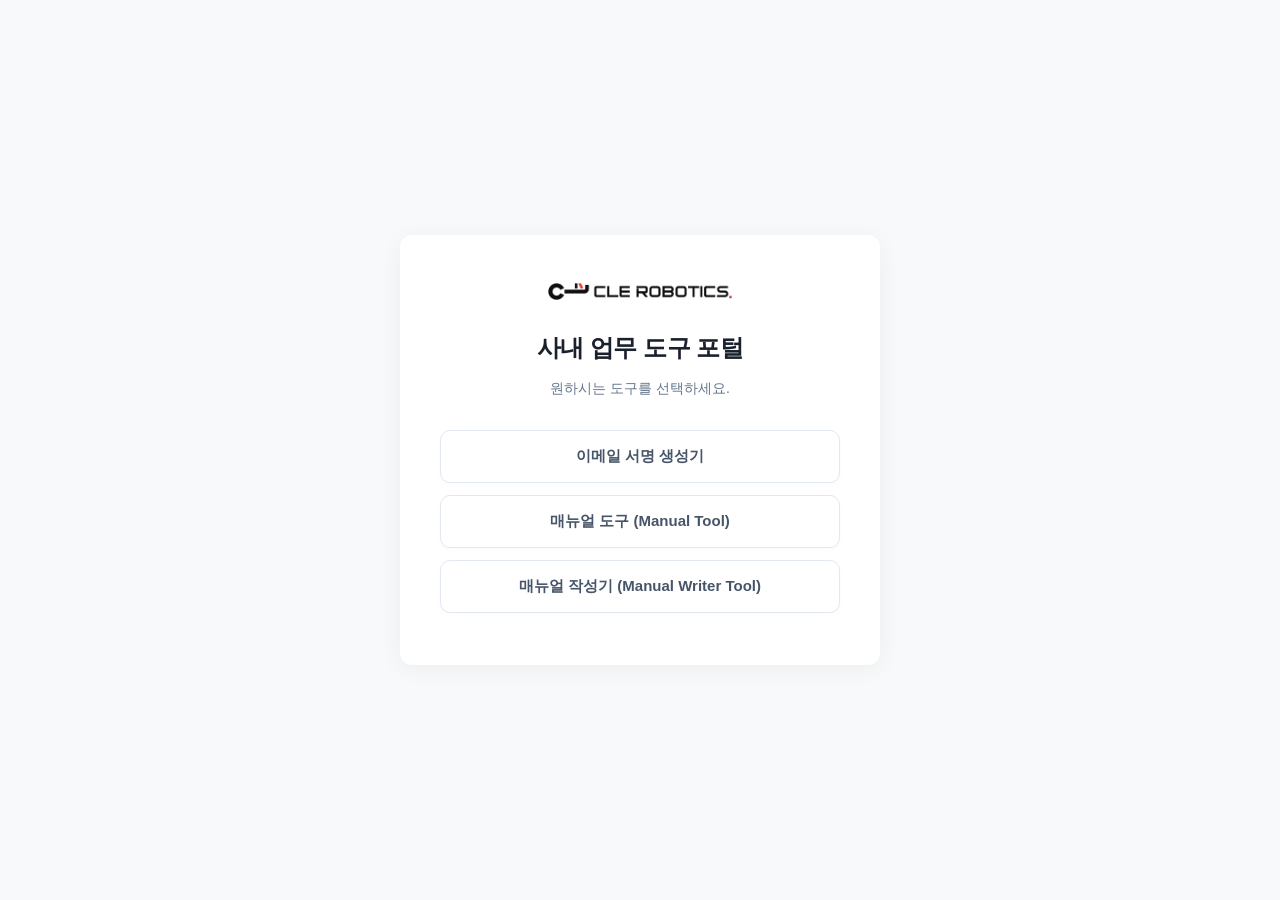
==== index.html @ 5b7124d9 "feat: 매뉴얼 작성기(Manual Writer Tool) 추가 - 포털 index.html 에 매뉴얼 작성기 진입 버튼 추가 - /manual-writer/ 에 마크다운 기반 " ====
<!DOCTYPE html>
<html lang="ko">
<head>
    <meta charset="UTF-8">
    <meta name="viewport" content="width=device-width, initial-scale=1.0">
    <title>CLE Robotics Internal Tools</title>
    <link rel="icon" href="/favicon.ico" />
    <style>
        body {
            font-family: 'Noto Sans KR', sans-serif;
            background-color: #f8f9fb;
            display: flex;
            justify-content: center;
            align-items: center;
            height: 100vh;
            margin: 0;
            color: #333;
        }
        .container {
            background: white;
            padding: 40px;
            border-radius: 12px;
            box-shadow: 0 4px 24px rgba(0,0,0,0.05);
            text-align: center;
            width: 100%;
            max-width: 400px;
        }
        h1 { margin-top: 0; font-size: 24px; color: #1a202c; font-weight: 800; letter-spacing: -0.5px; }
        .logo { max-width: 200px; margin-bottom: 20px; }
        .btn {
            display: block;
            width: 100%;
            padding: 16px;
            margin-bottom: 12px;
            background-color: #ffffff;
            color: #475569;
            text-decoration: none;
            border-radius: 10px;
            font-weight: 700;
            font-size: 15px;
            transition: all 0.2s ease;
            box-sizing: border-box;
            border: 1px solid #e2e8f0;
            box-shadow: 0 2px 4px rgba(0,0,0,0.02);
        }
        .btn:hover {
            background-color: #FF4747;
            color: white;
            border-color: #FF4747;
            transform: translateY(-2px);
            box-shadow: 0 4px 12px rgba(255, 71, 71, 0.2);
        }
    </style>
</head>
<body>
    <div class="container">
        <!-- 깃허브 최상위 폴더에 있는 로고 이미지를 불러옵니다 -->
        <img src="/CLE ROBOTICS logo_Horizontal type.png" alt="CLE Robotics" class="logo">
        
        <h1>사내 업무 도구 포털</h1>
        <p style="color: #64748b; margin-bottom: 32px; font-size: 14px;">원하시는 도구를 선택하세요.</p>
        
        <!-- 폴더 이름이 곧 URL 경로가 됩니다! -->
        <a href="/email-signature/" class="btn">이메일 서명 생성기</a>
        <a href="/manual-tool/" class="btn">매뉴얼 도구 (Manual Tool)</a>
        <a href="/manual-writer/" class="btn">매뉴얼 작성기 (Manual Writer Tool)</a>
    </div>
</body>
</html>
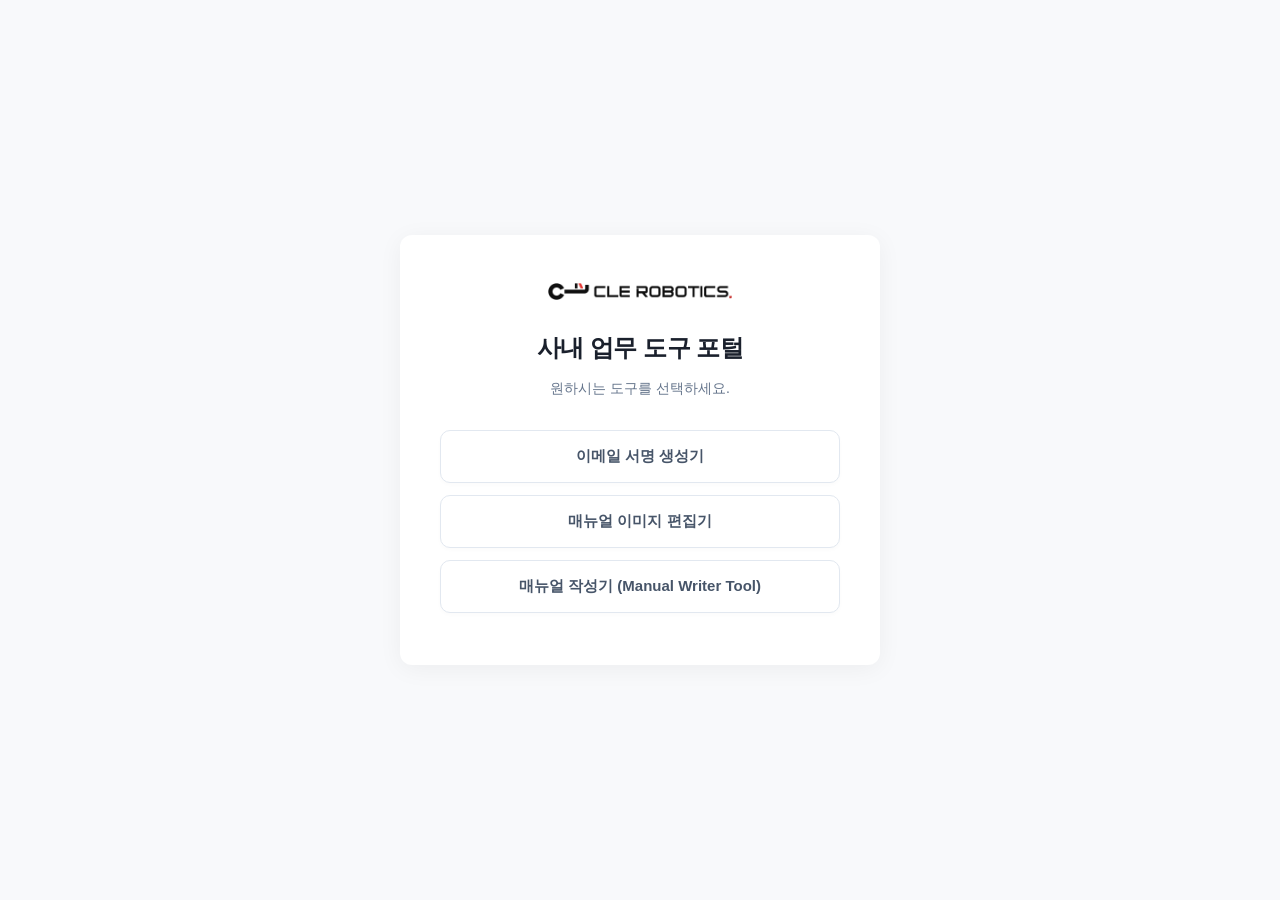
==== commit 534c0c58: "Update index.html" ====
--- a/index.html
+++ b/index.html
@@ -62,7 +62,7 @@
         
         <!-- 폴더 이름이 곧 URL 경로가 됩니다! -->
         <a href="/email-signature/" class="btn">이메일 서명 생성기</a>
-        <a href="/manual-tool/" class="btn">매뉴얼 도구 (Manual Tool)</a>
+        <a href="/manual-tool/" class="btn">매뉴얼 이미지 편집기 </a>
         <a href="/manual-writer/" class="btn">매뉴얼 작성기 (Manual Writer Tool)</a>
     </div>
 </body>
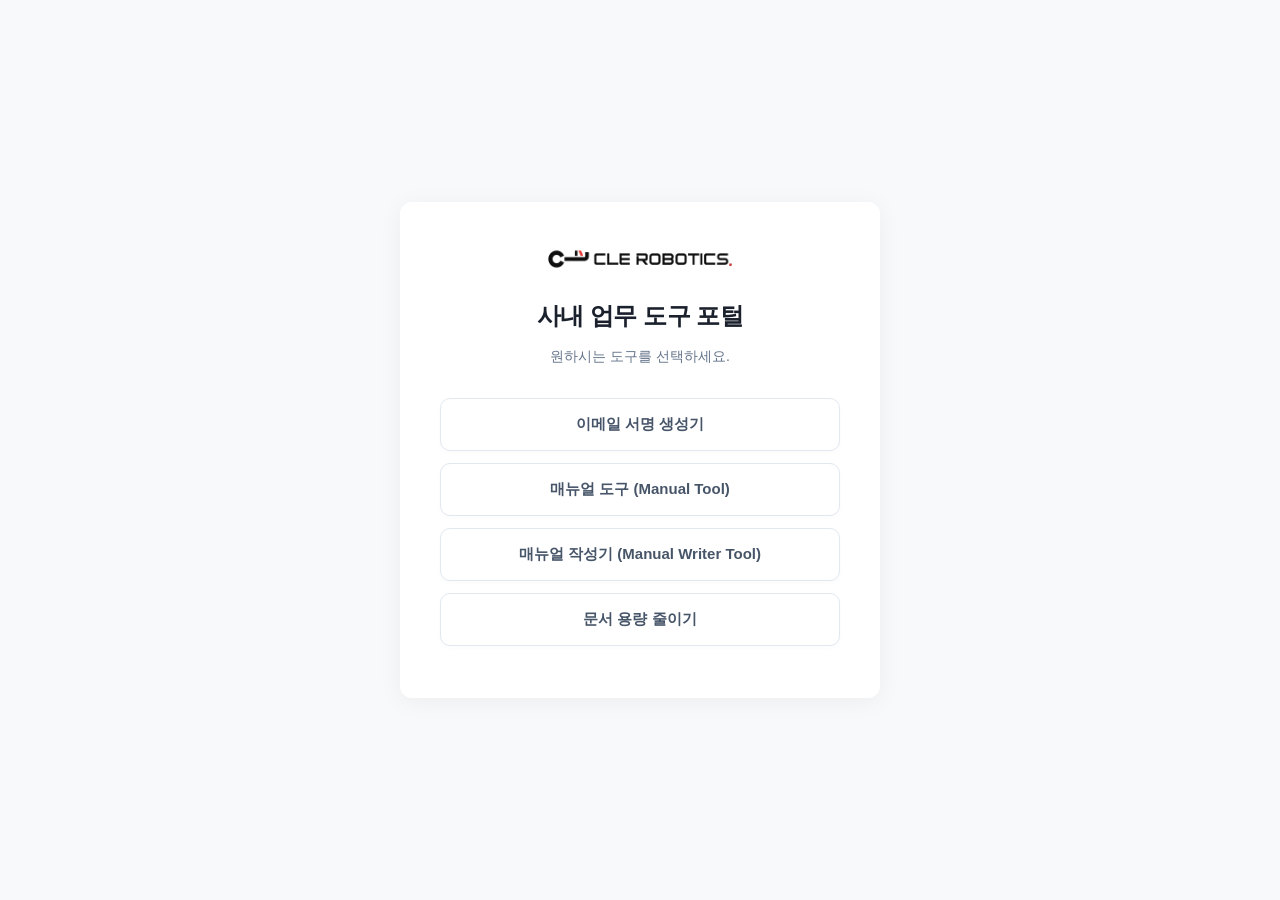
==== commit 96d550fb: "feat: add local pdf compressor" ====
--- a/index.html
+++ b/index.html
@@ -62,8 +62,9 @@
         
         <!-- 폴더 이름이 곧 URL 경로가 됩니다! -->
         <a href="/email-signature/" class="btn">이메일 서명 생성기</a>
-        <a href="/manual-tool/" class="btn">매뉴얼 이미지 편집기 </a>
+        <a href="/manual-tool/" class="btn">매뉴얼 도구 (Manual Tool)</a>
         <a href="/manual-writer/" class="btn">매뉴얼 작성기 (Manual Writer Tool)</a>
+        <a href="/document-compressor/" class="btn">문서 용량 줄이기</a>
     </div>
 </body>
 </html>
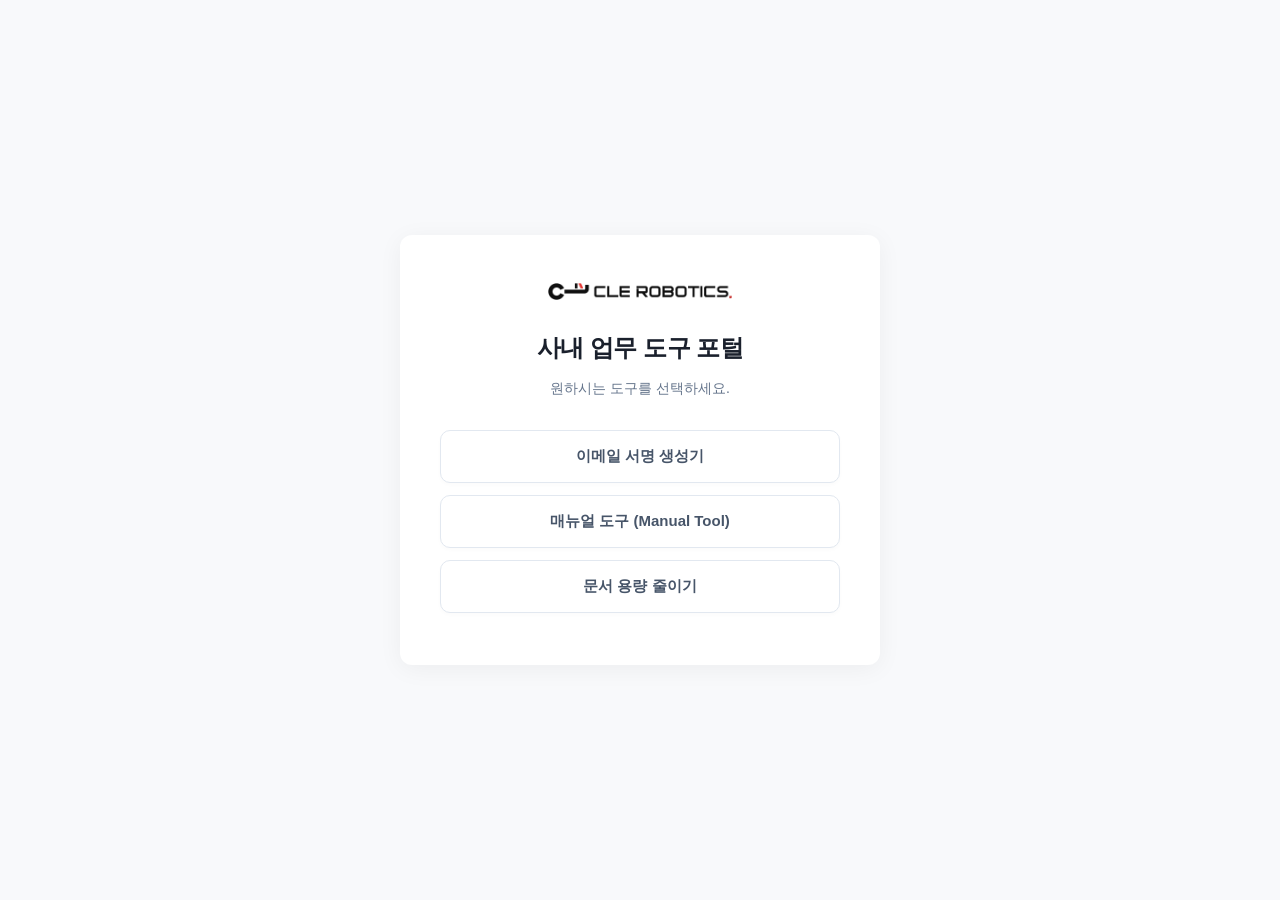
==== commit 4d947f74: "chore: remove manual writer tool" ====
--- a/index.html
+++ b/index.html
@@ -63,7 +63,6 @@
         <!-- 폴더 이름이 곧 URL 경로가 됩니다! -->
         <a href="/email-signature/" class="btn">이메일 서명 생성기</a>
         <a href="/manual-tool/" class="btn">매뉴얼 도구 (Manual Tool)</a>
-        <a href="/manual-writer/" class="btn">매뉴얼 작성기 (Manual Writer Tool)</a>
         <a href="/document-compressor/" class="btn">문서 용량 줄이기</a>
     </div>
 </body>
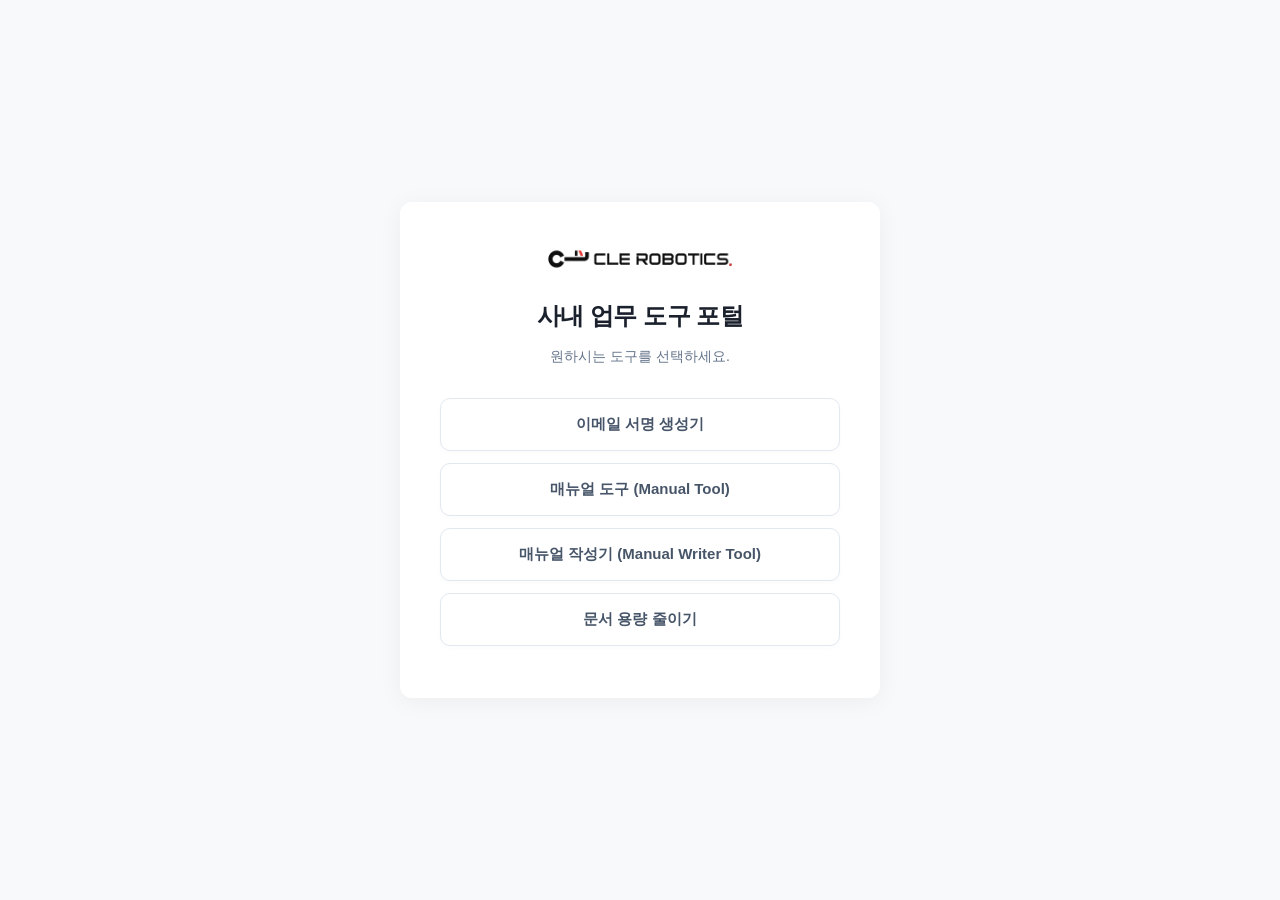
==== commit 4aa3496d: "Revert "chore: remove manual writer tool" This reverts commit 4d947f74fff227092191439d7794113def1f37" ====
--- a/index.html
+++ b/index.html
@@ -63,6 +63,7 @@
         <!-- 폴더 이름이 곧 URL 경로가 됩니다! -->
         <a href="/email-signature/" class="btn">이메일 서명 생성기</a>
         <a href="/manual-tool/" class="btn">매뉴얼 도구 (Manual Tool)</a>
+        <a href="/manual-writer/" class="btn">매뉴얼 작성기 (Manual Writer Tool)</a>
         <a href="/document-compressor/" class="btn">문서 용량 줄이기</a>
     </div>
 </body>
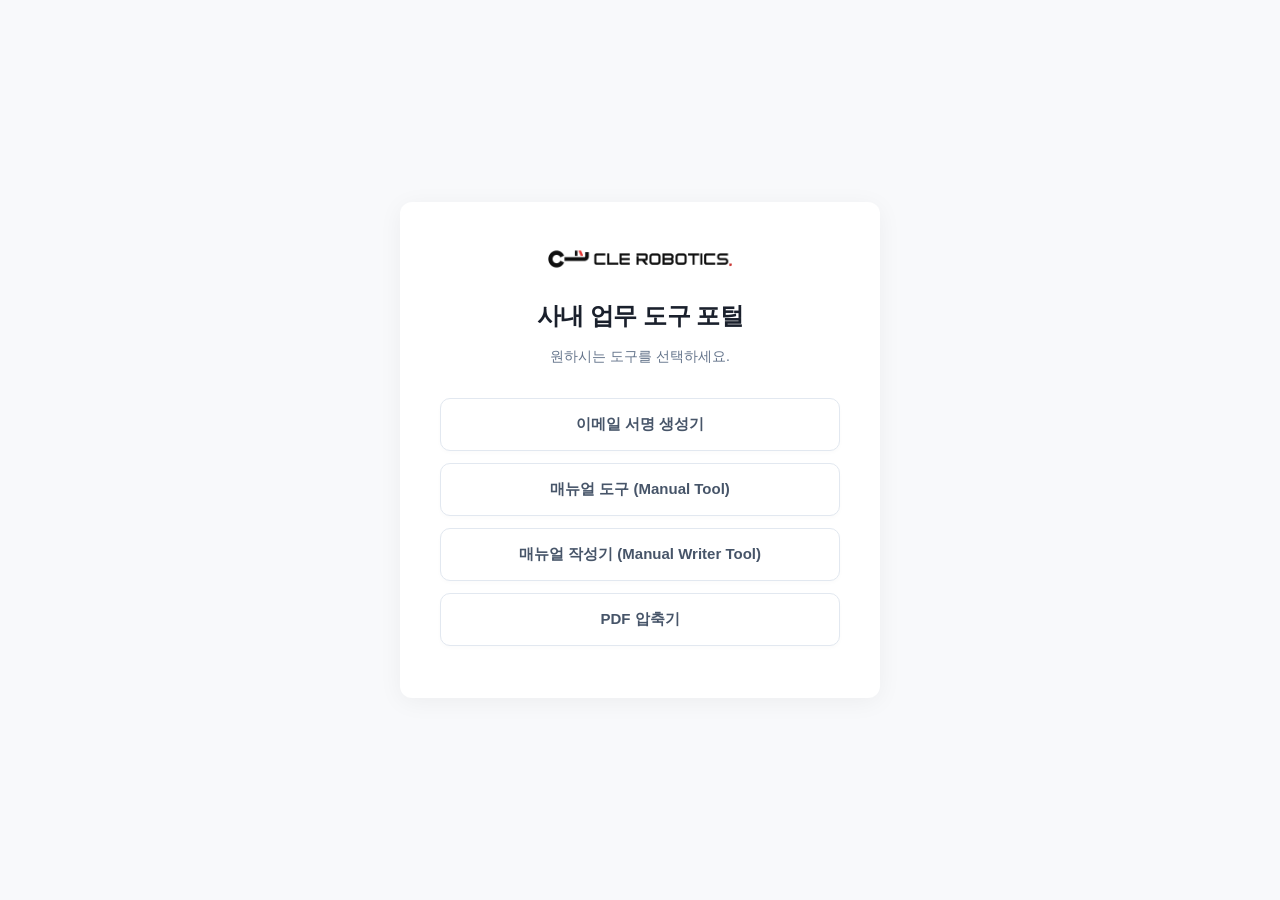
==== commit b3d49cd8: "chore: rename pdf compressor tool" ====
--- a/index.html
+++ b/index.html
@@ -64,7 +64,7 @@
         <a href="/email-signature/" class="btn">이메일 서명 생성기</a>
         <a href="/manual-tool/" class="btn">매뉴얼 도구 (Manual Tool)</a>
         <a href="/manual-writer/" class="btn">매뉴얼 작성기 (Manual Writer Tool)</a>
-        <a href="/document-compressor/" class="btn">문서 용량 줄이기</a>
+        <a href="/document-compressor/" class="btn">PDF 압축기</a>
     </div>
 </body>
 </html>
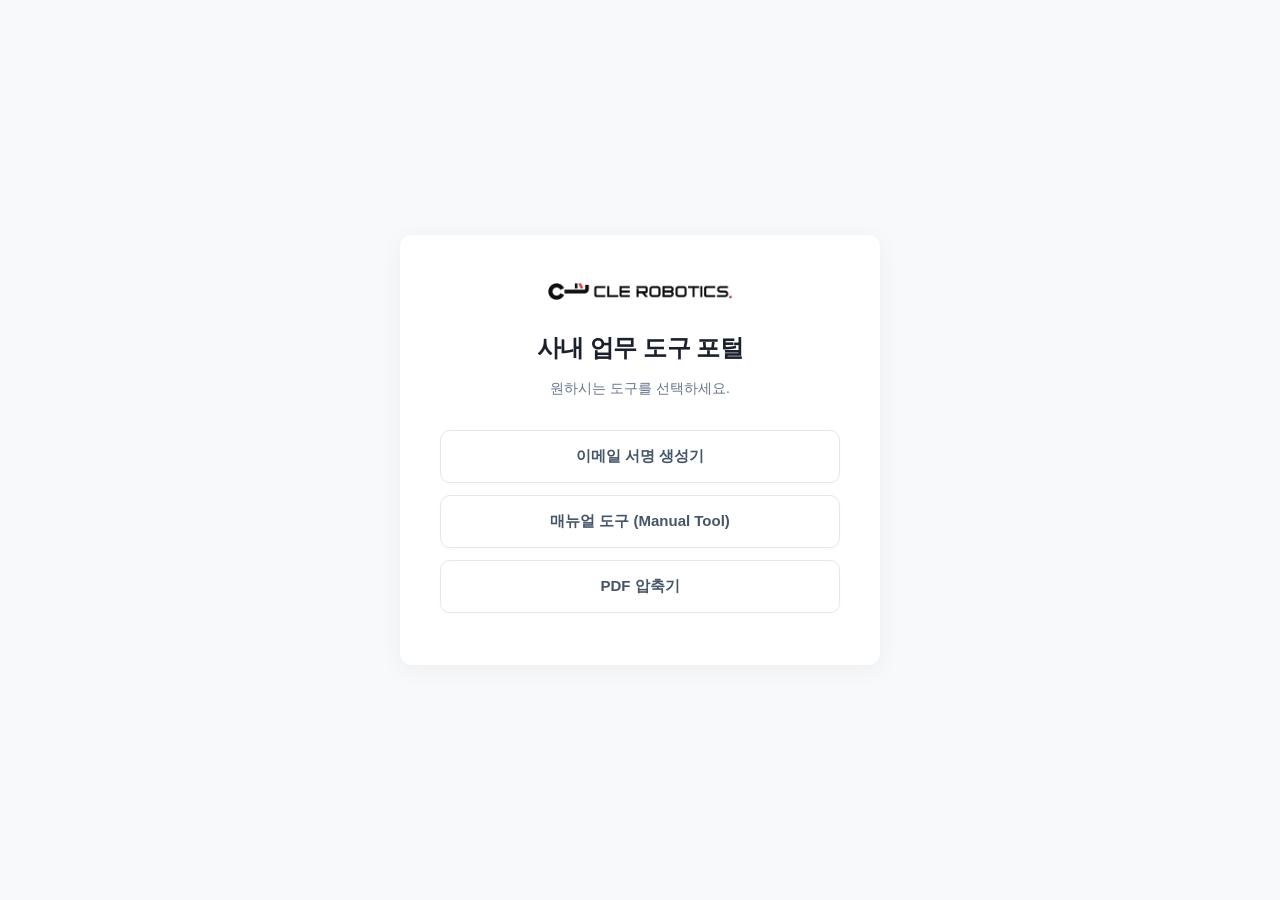
==== commit 11cbc432: "chore: hide manual writer from portal" ====
--- a/index.html
+++ b/index.html
@@ -63,7 +63,6 @@
         <!-- 폴더 이름이 곧 URL 경로가 됩니다! -->
         <a href="/email-signature/" class="btn">이메일 서명 생성기</a>
         <a href="/manual-tool/" class="btn">매뉴얼 도구 (Manual Tool)</a>
-        <a href="/manual-writer/" class="btn">매뉴얼 작성기 (Manual Writer Tool)</a>
         <a href="/document-compressor/" class="btn">PDF 압축기</a>
     </div>
 </body>
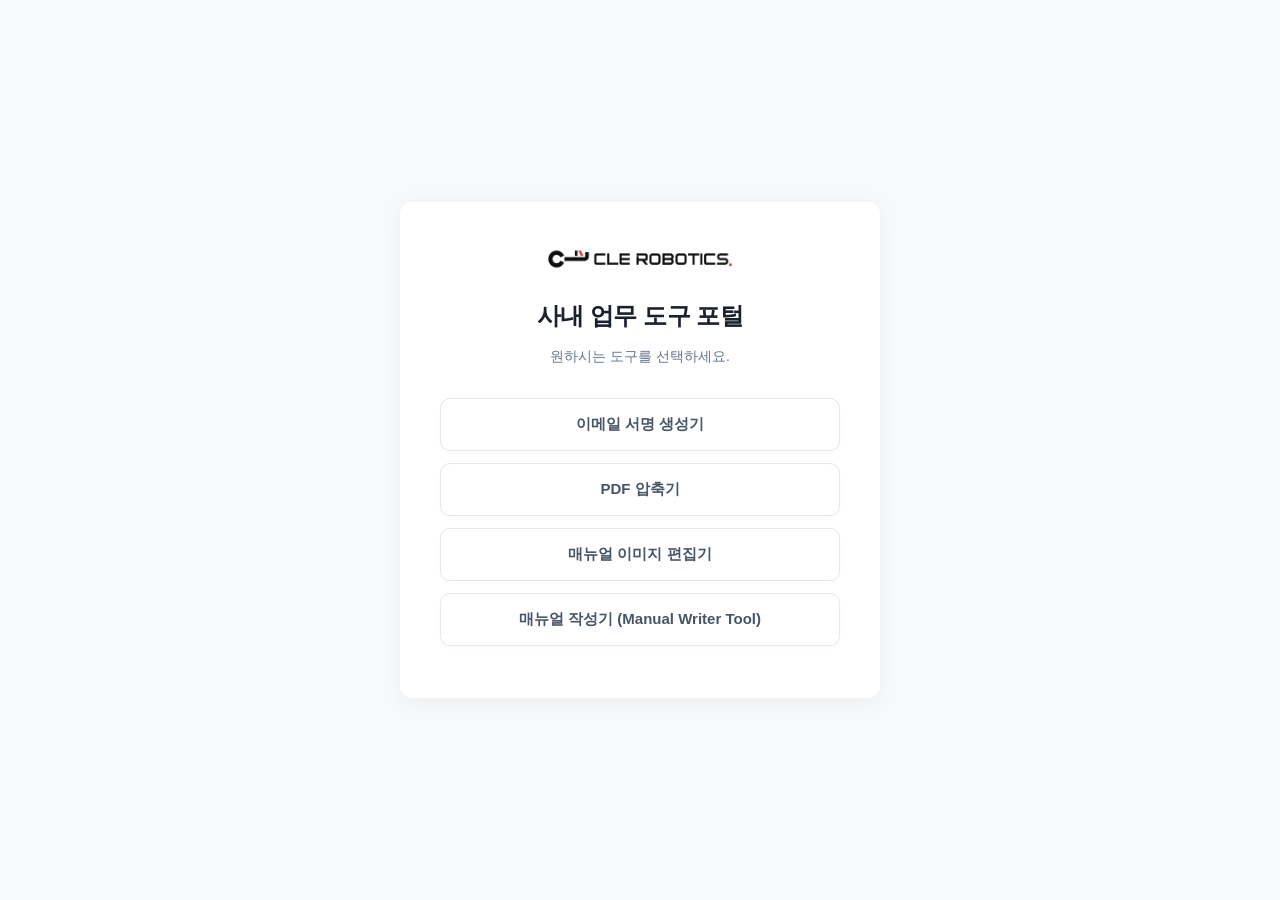
==== commit 54a8218a: "Merge main into feature/pdf-compressor" ====
--- a/index.html
+++ b/index.html
@@ -62,8 +62,9 @@
         
         <!-- 폴더 이름이 곧 URL 경로가 됩니다! -->
         <a href="/email-signature/" class="btn">이메일 서명 생성기</a>
-        <a href="/manual-tool/" class="btn">매뉴얼 도구 (Manual Tool)</a>
         <a href="/document-compressor/" class="btn">PDF 압축기</a>
+        <a href="/manual-tool/" class="btn">매뉴얼 이미지 편집기 </a>
+        <a href="/manual-writer/" class="btn">매뉴얼 작성기 (Manual Writer Tool)</a>
     </div>
 </body>
 </html>
